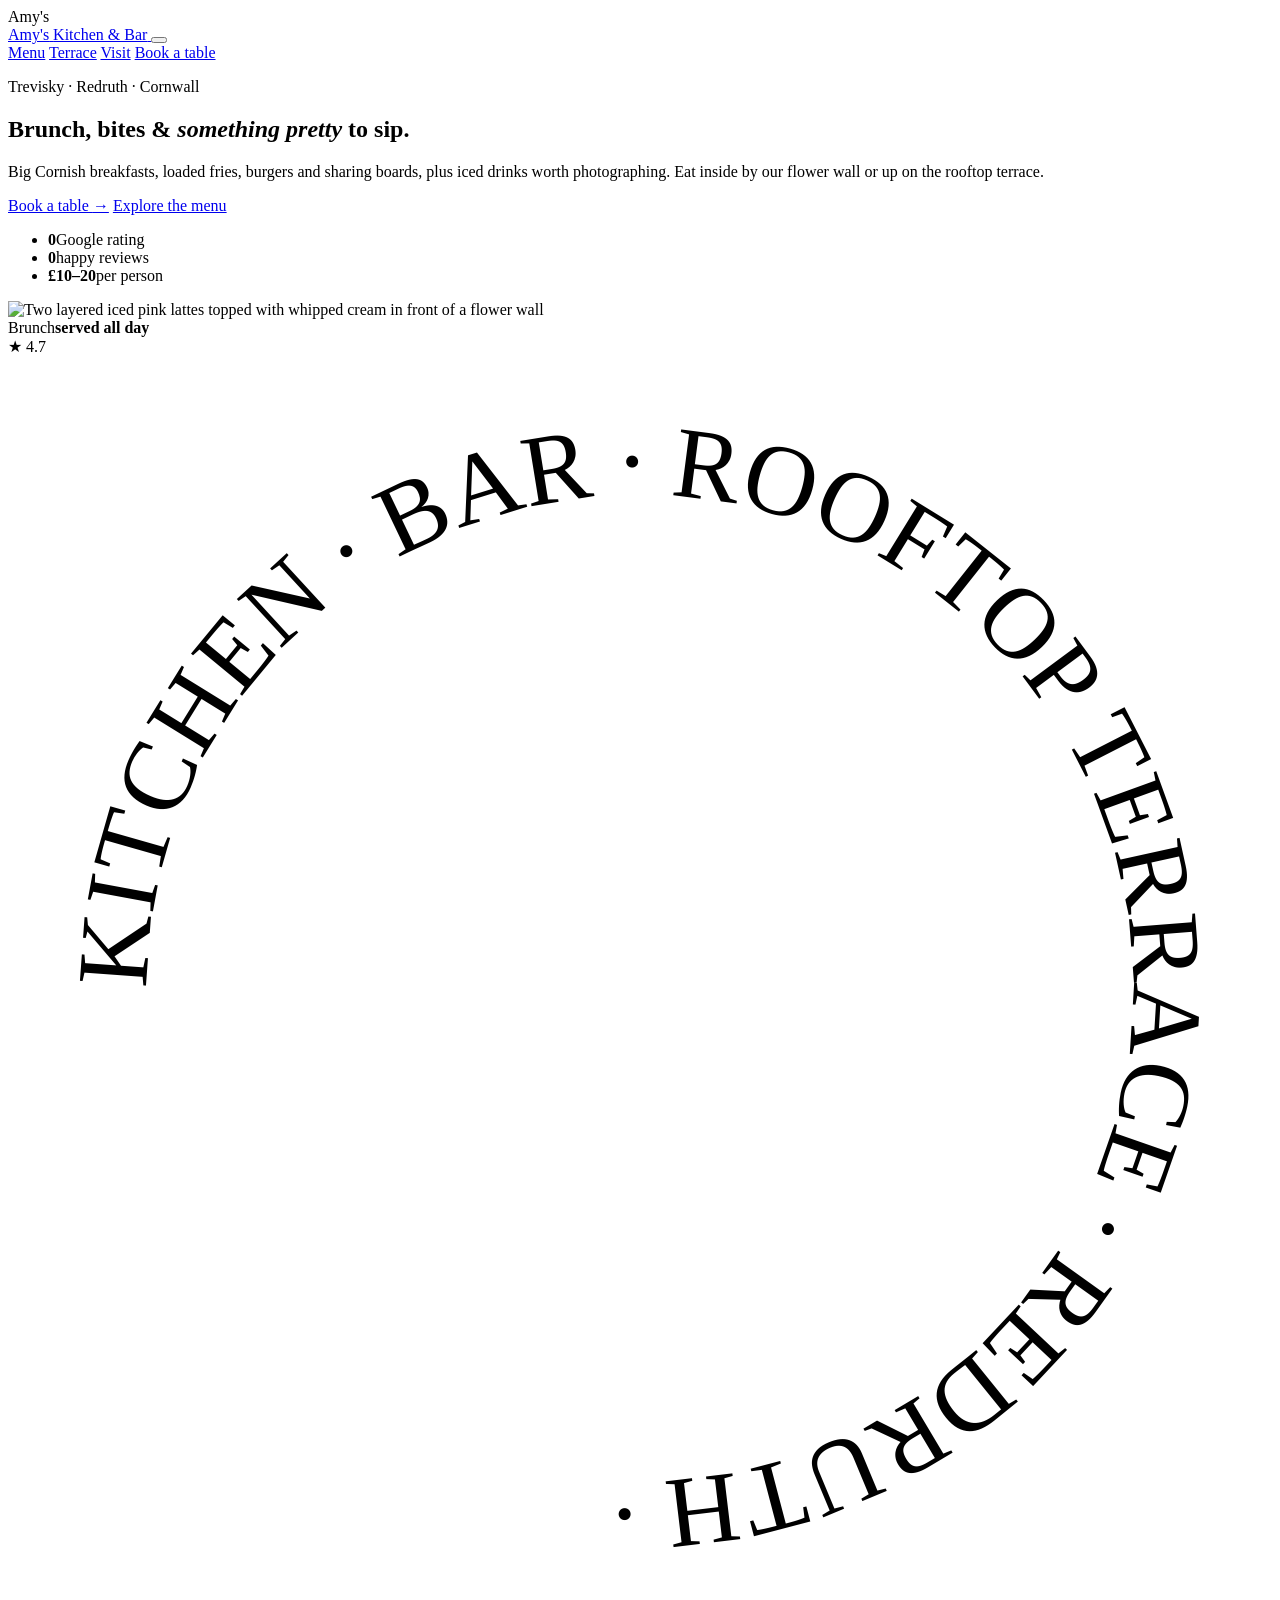
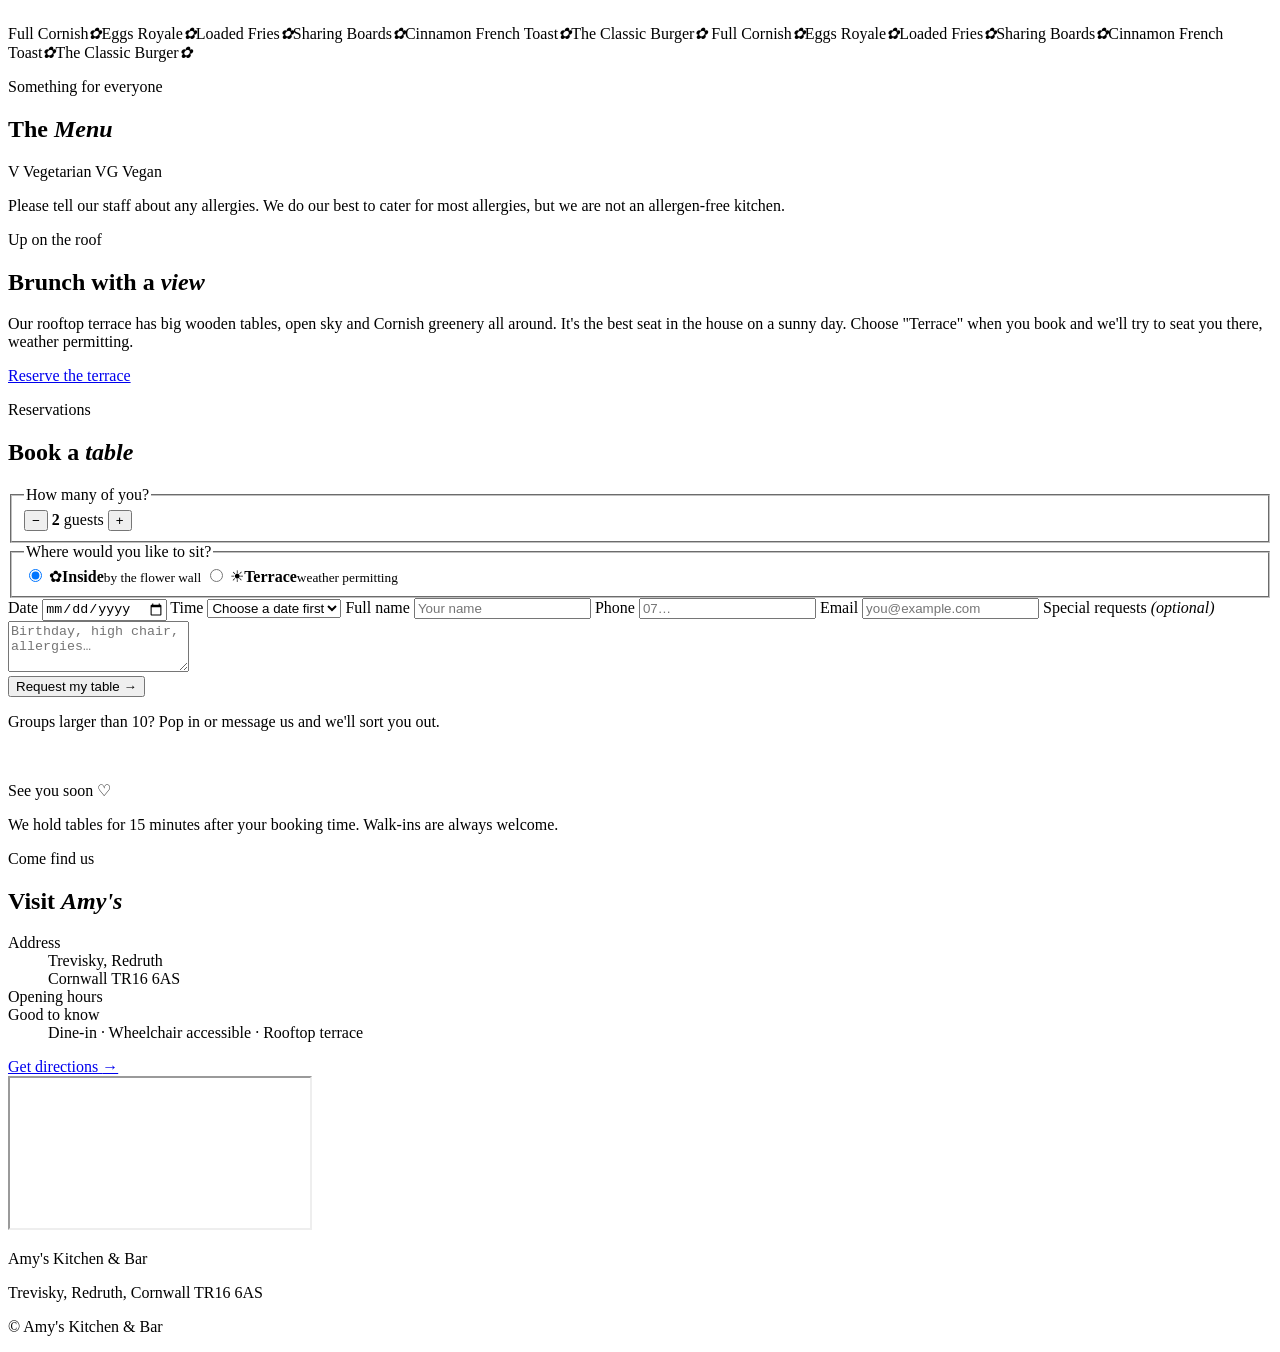
==== amy-kitchen/public/index.html @ fbfc7bfb "Add Amy's Kitchen & Bar website with animations and table booking Static site with animated hero, ta" ====
<!doctype html>
<html lang="en">
<head>
  <meta charset="utf-8" />
  <meta name="viewport" content="width=device-width, initial-scale=1" />
  <title>Amy's Kitchen &amp; Bar · Trevisky, Redruth</title>
  <meta name="description" content="Amy's Kitchen & Bar in Trevisky, Redruth. All-day brunch, loaded fries, burgers, sharing boards and a sunny rooftop terrace. Book a table online." />
  <meta name="theme-color" content="#e8a0b8" />
  <link rel="icon" href="data:image/svg+xml,%3Csvg xmlns='http://www.w3.org/2000/svg' viewBox='0 0 64 64'%3E%3Crect width='64' height='64' rx='32' fill='%23e8a0b8'/%3E%3Ctext x='32' y='45' font-family='Georgia' font-style='italic' font-size='38' text-anchor='middle' fill='%232b2227'%3EA%3C/text%3E%3C/svg%3E" />
  <link rel="preconnect" href="https://fonts.googleapis.com" />
  <link rel="preconnect" href="https://fonts.gstatic.com" crossorigin />
  <link href="https://fonts.googleapis.com/css2?family=Outfit:wght@300;400;500;600;700&family=Playfair+Display:ital,wght@0,500;0,700;1,500;1,700&family=Space+Mono:wght@400;700&display=swap" rel="stylesheet" />
  <link rel="stylesheet" href="/styles.css" />
</head>
<body class="is-loading">
  <div class="loader" aria-hidden="true">
    <span class="loader__word">Amy's</span>
    <span class="loader__bar"></span>
  </div>

  <div class="petals" aria-hidden="true"></div>

  <header class="nav" id="top">
    <div class="nav__inner">
      <a href="#top" class="brand" aria-label="Amy's Kitchen and Bar home">
        <span class="brand__script">Amy's</span>
        <span class="brand__sub">Kitchen &amp; Bar</span>
      </a>
      <button class="nav__toggle" aria-expanded="false" aria-controls="nav-links" aria-label="Open menu"><span></span><span></span></button>
      <nav id="nav-links" class="nav__links">
        <a href="#menu">Menu</a>
        <a href="#terrace">Terrace</a>
        <a href="#visit">Visit</a>
        <a href="#book" class="btn btn--small">Book a table</a>
      </nav>
    </div>
  </header>

  <main>
    <!-- HERO -->
    <section class="hero">
      <div class="hero__text">
        <p class="kicker">Trevisky · Redruth · Cornwall</p>
        <h1 class="split">
          <span class="line"><span>Brunch,</span> <span>bites</span></span>
          <span class="line"><span>&amp;</span> <em>something</em></span>
          <span class="line"><em>pretty</em> <span>to sip.</span></span>
        </h1>
        <p class="lede">Big Cornish breakfasts, loaded fries, burgers and sharing boards, plus iced drinks worth photographing. Eat inside by our flower wall or up on the rooftop terrace.</p>
        <div class="hero__cta">
          <a href="#book" class="btn">Book a table <span class="btn__arrow">→</span></a>
          <a href="#menu" class="btn btn--ghost">Explore the menu</a>
        </div>
        <ul class="stats">
          <li><strong data-count="4.7" data-decimals="1">0</strong><span>Google rating</span></li>
          <li><strong data-count="364">0</strong><span>happy reviews</span></li>
          <li><strong>£10–20</strong><span>per person</span></li>
        </ul>
      </div>
      <div class="hero__art">
        <div class="blob">
          <img src="/img/drinks.jpg" alt="Two layered iced pink lattes topped with whipped cream in front of a flower wall" width="900" height="1200" />
        </div>
        <div class="sticker sticker--a"><span>Brunch</span><b>served all day</b></div>
        <div class="sticker sticker--b">★ 4.7</div>
        <svg class="ring" viewBox="0 0 200 200" aria-hidden="true">
          <defs><path id="circle" d="M100,100 m-78,0 a78,78 0 1,1 156,0 a78,78 0 1,1 -156,0" /></defs>
          <text><textPath href="#circle">KITCHEN · BAR · ROOFTOP TERRACE · REDRUTH · </textPath></text>
        </svg>
      </div>
    </section>

    <div class="marquee" aria-hidden="true">
      <div class="marquee__track">
        <span>Full Cornish</span><i>✿</i><span>Eggs Royale</span><i>✿</i><span>Loaded Fries</span><i>✿</i><span>Sharing Boards</span><i>✿</i><span>Cinnamon French Toast</span><i>✿</i><span>The Classic Burger</span><i>✿</i>
        <span>Full Cornish</span><i>✿</i><span>Eggs Royale</span><i>✿</i><span>Loaded Fries</span><i>✿</i><span>Sharing Boards</span><i>✿</i><span>Cinnamon French Toast</span><i>✿</i><span>The Classic Burger</span><i>✿</i>
      </div>
    </div>

    <!-- MENU -->
    <section class="menu section" id="menu">
      <div class="section__head reveal">
        <p class="kicker">Something for everyone</p>
        <h2>The <em>Menu</em></h2>
        <p class="legend"><span class="tag">V</span> Vegetarian <span class="tag tag--vg">VG</span> Vegan</p>
      </div>

      <div class="tabs-wrap reveal">
        <div class="tabs" role="tablist" aria-label="Menu sections"></div>
      </div>

      <div class="menu__panel" id="menu-panel" role="tabpanel" aria-live="polite"></div>

      <p class="menu__note reveal">Please tell our staff about any allergies. We do our best to cater for most allergies, but we are not an allergen-free kitchen.</p>
    </section>

    <!-- TERRACE -->
    <section class="terrace" id="terrace">
      <div class="terrace__bg" style="background-image:url('/img/terrace.jpg')"></div>
      <div class="terrace__card reveal">
        <p class="kicker kicker--light">Up on the roof</p>
        <h2>Brunch with a <em>view</em></h2>
        <p>Our rooftop terrace has big wooden tables, open sky and Cornish greenery all around. It's the best seat in the house on a sunny day. Choose "Terrace" when you book and we'll try to seat you there, weather permitting.</p>
        <a href="#book" class="btn btn--light">Reserve the terrace</a>
      </div>
    </section>

    <!-- BOOKING -->
    <section class="book section" id="book">
      <div class="section__head reveal">
        <p class="kicker">Reservations</p>
        <h2>Book a <em>table</em></h2>
      </div>

      <div class="book__wrap reveal">
        <form class="form" id="booking-form" novalidate>
          <fieldset class="form__block">
            <legend>How many of you?</legend>
            <div class="stepper">
              <button type="button" class="stepper__btn" data-step="-1" aria-label="Fewer guests">−</button>
              <output id="guests-out" aria-live="polite"><b>2</b> guests</output>
              <button type="button" class="stepper__btn" data-step="1" aria-label="More guests">+</button>
            </div>
          </fieldset>

          <fieldset class="form__block">
            <legend>Where would you like to sit?</legend>
            <div class="seats">
              <label class="seat">
                <input type="radio" name="seating" value="Inside" checked />
                <span class="seat__card"><span class="seat__icon">✿</span><b>Inside</b><small>by the flower wall</small></span>
              </label>
              <label class="seat">
                <input type="radio" name="seating" value="Terrace" />
                <span class="seat__card"><span class="seat__icon">☀</span><b>Terrace</b><small>weather permitting</small></span>
              </label>
            </div>
          </fieldset>

          <div class="form__grid">
            <label class="field">
              <span>Date</span>
              <input type="date" name="date" id="date" required />
            </label>
            <label class="field">
              <span>Time</span>
              <select name="time" id="time" required><option value="">Choose a date first</option></select>
            </label>
            <label class="field">
              <span>Full name</span>
              <input type="text" name="name" autocomplete="name" required maxlength="80" placeholder="Your name" />
            </label>
            <label class="field">
              <span>Phone</span>
              <input type="tel" name="phone" autocomplete="tel" required maxlength="20" placeholder="07…" />
            </label>
            <label class="field field--wide">
              <span>Email</span>
              <input type="email" name="email" autocomplete="email" required maxlength="120" placeholder="you@example.com" />
            </label>
            <label class="field field--wide">
              <span>Special requests <em>(optional)</em></span>
              <textarea name="notes" rows="3" maxlength="500" placeholder="Birthday, high chair, allergies…"></textarea>
            </label>
          </div>

          <p class="form__error" role="alert" hidden></p>
          <button type="submit" class="btn btn--block">Request my table <span class="btn__arrow">→</span></button>
          <p class="form__small">Groups larger than 10? Pop in or message us and we'll sort you out.</p>
        </form>

        <div class="confirm" id="confirm" hidden tabindex="-1">
          <div class="confirm__check" aria-hidden="true">
            <svg viewBox="0 0 52 52"><circle cx="26" cy="26" r="24" /><path d="M15 27l7 7 15-16" /></svg>
          </div>
          <h3>You're booked in!</h3>
          <p id="confirm-text"></p>
          <p class="confirm__ref">Reference <strong id="confirm-ref"></strong></p>
          <button class="btn btn--ghost" id="book-again" type="button">Make another booking</button>
        </div>

        <aside class="book__aside">
          <img src="/img/drinks.jpg" alt="" loading="lazy" />
          <div class="book__aside-text">
            <p class="script">See you soon ♡</p>
            <p>We hold tables for 15 minutes after your booking time. Walk-ins are always welcome.</p>
          </div>
        </aside>
      </div>
    </section>

    <!-- VISIT -->
    <section class="visit section" id="visit">
      <div class="visit__grid">
        <div class="visit__info reveal">
          <p class="kicker">Come find us</p>
          <h2>Visit <em>Amy's</em></h2>
          <dl>
            <dt>Address</dt>
            <dd>Trevisky, Redruth<br />Cornwall TR16 6AS</dd>
            <dt>Opening hours</dt>
            <dd id="hours-list"></dd>
            <dt>Good to know</dt>
            <dd>Dine-in · Wheelchair accessible · Rooftop terrace</dd>
          </dl>
          <a class="btn" target="_blank" rel="noopener" href="https://www.google.com/maps/dir/?api=1&destination=Amy%27s+Kitchen+%26+Bar+Trevisky+Redruth+TR16+6AS">Get directions <span class="btn__arrow">→</span></a>
        </div>
        <div class="visit__map reveal">
          <iframe title="Map showing Amy's Kitchen and Bar in Trevisky, Redruth" loading="lazy" referrerpolicy="no-referrer-when-downgrade"
            src="https://maps.google.com/maps?q=Amy's%20Kitchen%20%26%20Bar%2C%20Trevisky%2C%20Redruth%20TR16%206AS&z=15&output=embed"></iframe>
        </div>
      </div>
    </section>
  </main>

  <footer class="footer">
    <p class="footer__brand">Amy's <span>Kitchen &amp; Bar</span></p>
    <p>Trevisky, Redruth, Cornwall TR16 6AS</p>
    <p class="footer__small">© <span id="year"></span> Amy's Kitchen &amp; Bar</p>
  </footer>

  <script src="/script.js" defer></script>
</body>
</html>
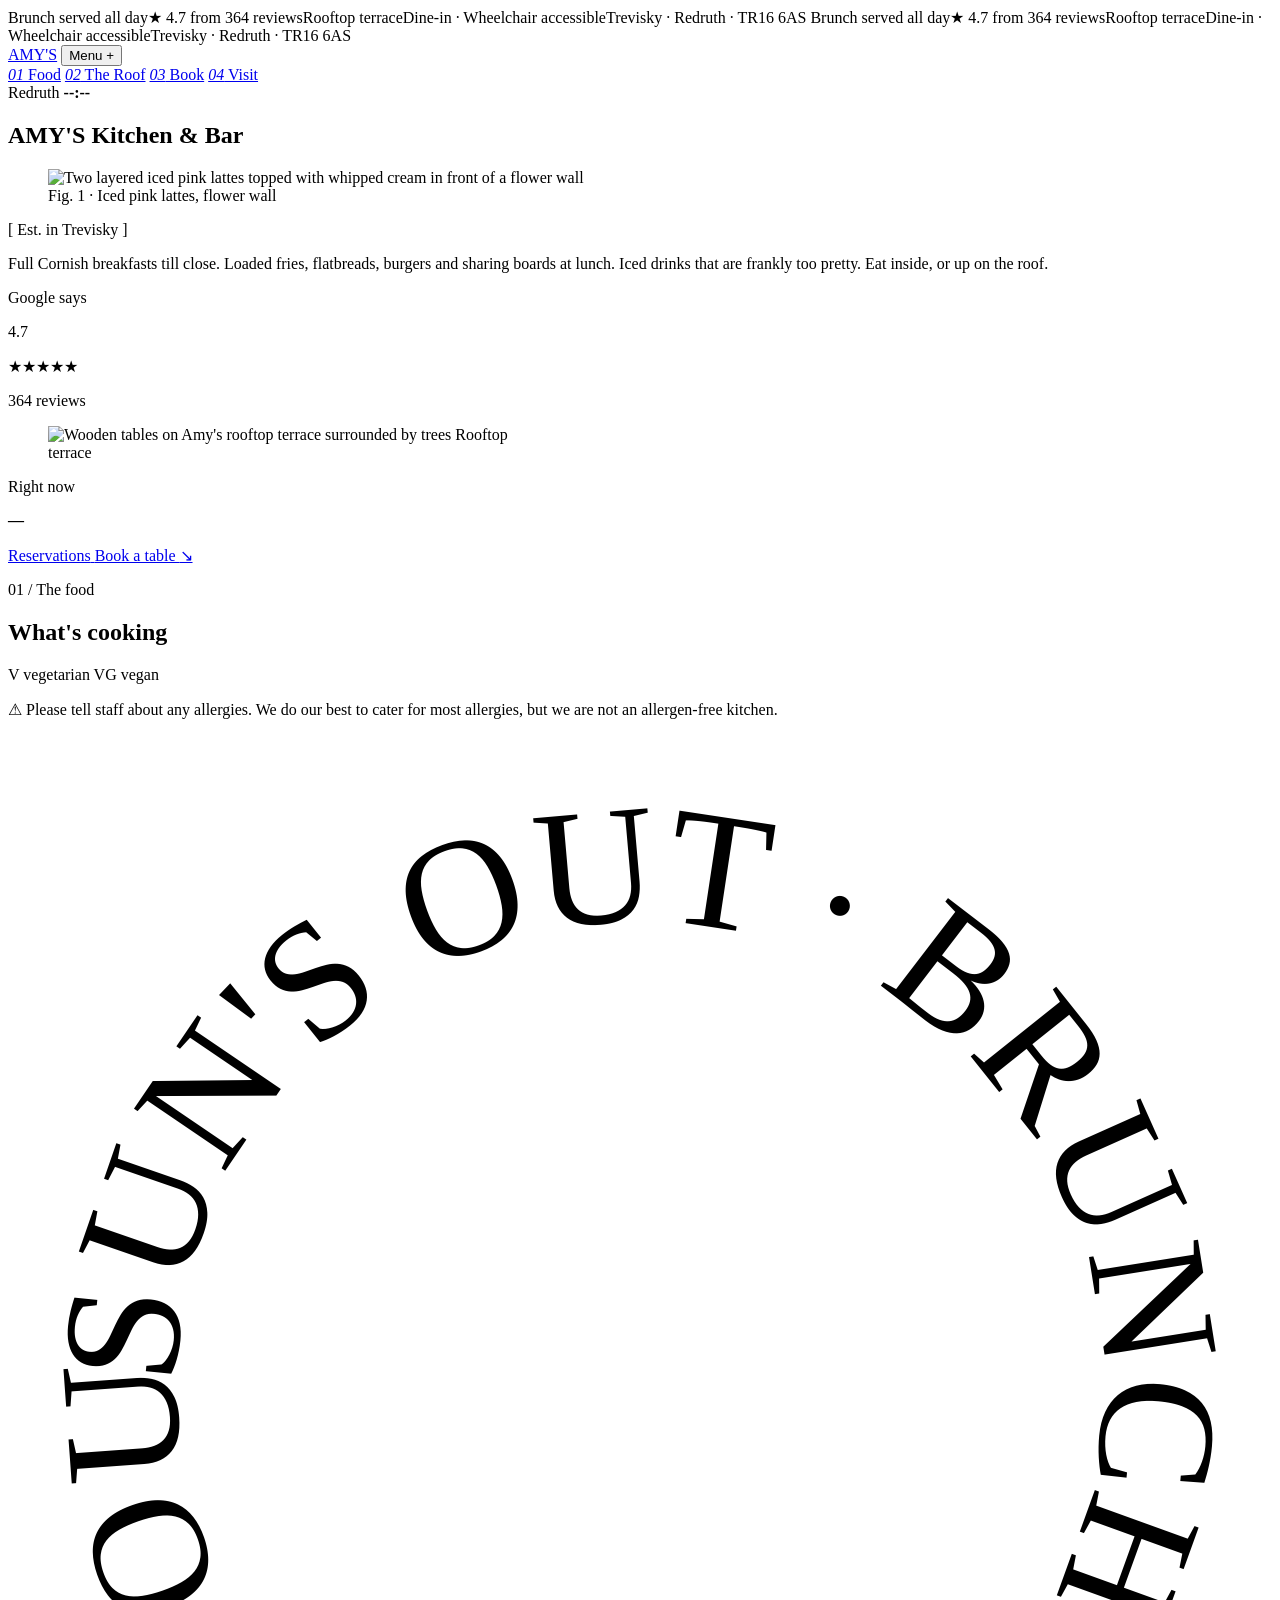
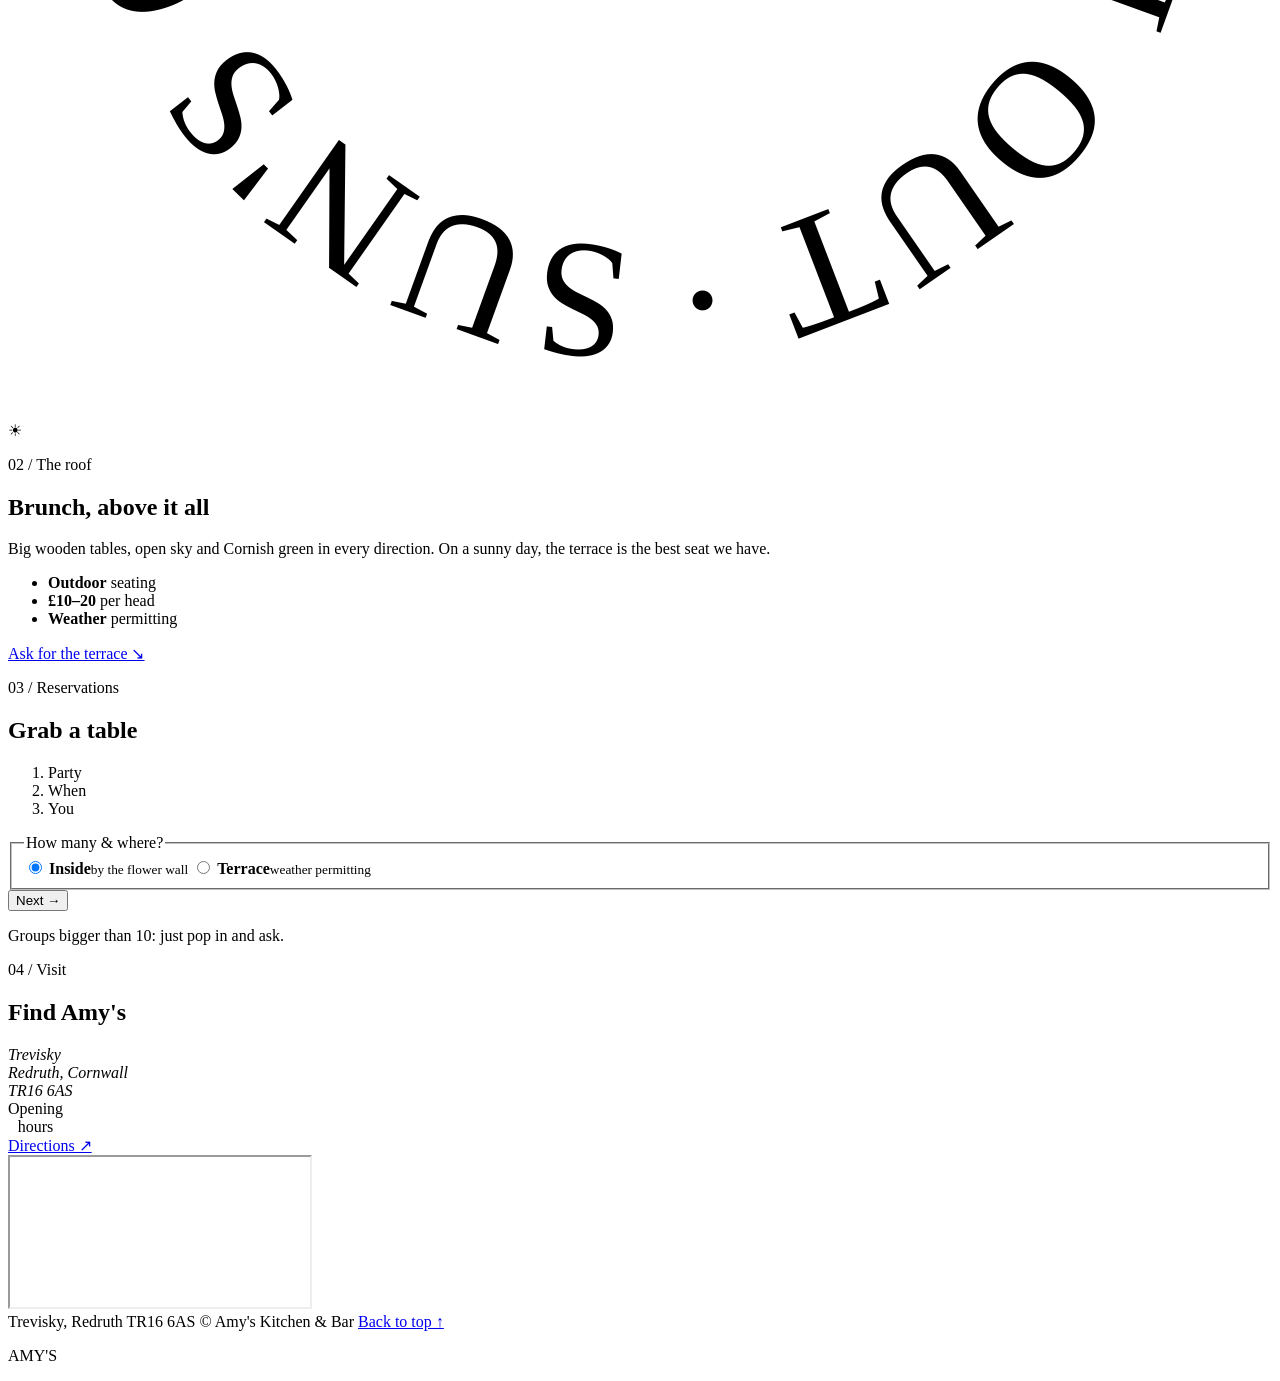
==== commit edc0d867: "Redesign Amy's Kitchen & Bar site with its own identity Replace the soft layout shared with Arch Caf" ====
--- a/amy-kitchen/public/index.html
+++ b/amy-kitchen/public/index.html
@@ -3,220 +3,223 @@
 <head>
   <meta charset="utf-8" />
   <meta name="viewport" content="width=device-width, initial-scale=1" />
-  <title>Amy's Kitchen &amp; Bar · Trevisky, Redruth</title>
-  <meta name="description" content="Amy's Kitchen & Bar in Trevisky, Redruth. All-day brunch, loaded fries, burgers, sharing boards and a sunny rooftop terrace. Book a table online." />
-  <meta name="theme-color" content="#e8a0b8" />
-  <link rel="icon" href="data:image/svg+xml,%3Csvg xmlns='http://www.w3.org/2000/svg' viewBox='0 0 64 64'%3E%3Crect width='64' height='64' rx='32' fill='%23e8a0b8'/%3E%3Ctext x='32' y='45' font-family='Georgia' font-style='italic' font-size='38' text-anchor='middle' fill='%232b2227'%3EA%3C/text%3E%3C/svg%3E" />
+  <title>AMY'S Kitchen &amp; Bar · Trevisky, Redruth</title>
+  <meta name="description" content="Amy's Kitchen & Bar in Trevisky, Redruth. All-day brunch, loaded fries, burgers, sharing boards and a rooftop terrace. Book a table online." />
+  <meta name="theme-color" content="#eaa9c4" />
+  <link rel="icon" href="data:image/svg+xml,%3Csvg xmlns='http://www.w3.org/2000/svg' viewBox='0 0 64 64'%3E%3Crect width='64' height='64' fill='%23eaa9c4'/%3E%3Crect x='3' y='3' width='58' height='58' fill='none' stroke='%23141414' stroke-width='4'/%3E%3Ctext x='32' y='46' font-family='Arial Black,Arial' font-weight='900' font-size='36' text-anchor='middle' fill='%23141414'%3EA%3C/text%3E%3C/svg%3E" />
   <link rel="preconnect" href="https://fonts.googleapis.com" />
   <link rel="preconnect" href="https://fonts.gstatic.com" crossorigin />
-  <link href="https://fonts.googleapis.com/css2?family=Outfit:wght@300;400;500;600;700&family=Playfair+Display:ital,wght@0,500;0,700;1,500;1,700&family=Space+Mono:wght@400;700&display=swap" rel="stylesheet" />
+  <link href="https://fonts.googleapis.com/css2?family=Archivo:wdth,wght@62..125,400..900&family=IBM+Plex+Mono:wght@400;500;700&display=swap" rel="stylesheet" />
   <link rel="stylesheet" href="/styles.css" />
 </head>
-<body class="is-loading">
-  <div class="loader" aria-hidden="true">
-    <span class="loader__word">Amy's</span>
-    <span class="loader__bar"></span>
+<body>
+  <div class="curtain" aria-hidden="true"><span></span><span></span><span></span><span></span></div>
+  <div class="cursor" aria-hidden="true"></div>
+
+  <div class="ticker" aria-hidden="true">
+    <div class="ticker__track">
+      <span>Brunch served all day</span><span>★ 4.7 from 364 reviews</span><span>Rooftop terrace</span><span>Dine-in · Wheelchair accessible</span><span>Trevisky · Redruth · TR16 6AS</span>
+      <span>Brunch served all day</span><span>★ 4.7 from 364 reviews</span><span>Rooftop terrace</span><span>Dine-in · Wheelchair accessible</span><span>Trevisky · Redruth · TR16 6AS</span>
+    </div>
   </div>
 
-  <div class="petals" aria-hidden="true"></div>
-
   <header class="nav" id="top">
-    <div class="nav__inner">
-      <a href="#top" class="brand" aria-label="Amy's Kitchen and Bar home">
-        <span class="brand__script">Amy's</span>
-        <span class="brand__sub">Kitchen &amp; Bar</span>
+    <a href="#top" class="nav__logo">AMY'S</a>
+    <button class="nav__toggle" aria-expanded="false" aria-controls="nav-links">Menu +</button>
+    <nav id="nav-links" class="nav__links">
+      <a href="#food"><i>01</i> Food</a>
+      <a href="#roof"><i>02</i> The Roof</a>
+      <a href="#book"><i>03</i> Book</a>
+      <a href="#visit"><i>04</i> Visit</a>
+    </nav>
+    <div class="nav__clock" aria-label="Local time in Redruth"><span class="dot"></span> Redruth <b id="clock">--:--</b></div>
+  </header>
+
+  <main>
+    <!-- BENTO HERO -->
+    <section class="bento" aria-label="Welcome">
+      <div class="cell cell--word">
+        <h1>
+          <span class="word" aria-label="Amy's"><span>A</span><span>M</span><span>Y</span><span>'</span><span>S</span></span>
+          <span class="word-sub">Kitchen &amp; Bar</span>
+        </h1>
+      </div>
+
+      <figure class="cell cell--photo">
+        <img src="/img/drinks.jpg" alt="Two layered iced pink lattes topped with whipped cream in front of a flower wall" />
+        <figcaption>Fig. 1 · Iced pink lattes, flower wall</figcaption>
+      </figure>
+
+      <div class="cell cell--intro">
+        <p class="label">[ Est. in Trevisky ]</p>
+        <p class="intro">Full Cornish breakfasts till close. Loaded fries, flatbreads, burgers and sharing boards at lunch. Iced drinks that are frankly too pretty. Eat inside, or up on the roof.</p>
+      </div>
+
+      <div class="cell cell--rating">
+        <p class="label">Google says</p>
+        <p class="big" data-count="4.7" data-decimals="1">4.7</p>
+        <p class="stars">★★★★★</p>
+        <p class="small"><span data-count="364">364</span> reviews</p>
+      </div>
+
+      <figure class="cell cell--terrace">
+        <img src="/img/terrace.jpg" alt="Wooden tables on Amy's rooftop terrace surrounded by trees" />
+        <span class="stamp">Rooftop<br />terrace</span>
+      </figure>
+
+      <div class="cell cell--open">
+        <p class="label">Right now</p>
+        <p class="status" id="open-status"><span class="dot"></span> <b>—</b></p>
+        <p class="small" id="open-detail"></p>
+      </div>
+
+      <a class="cell cell--book" href="#book">
+        <span class="label">Reservations</span>
+        <span class="book-cta">Book a table <span class="arrow">↘</span></span>
       </a>
-      <button class="nav__toggle" aria-expanded="false" aria-controls="nav-links" aria-label="Open menu"><span></span><span></span></button>
-      <nav id="nav-links" class="nav__links">
-        <a href="#menu">Menu</a>
-        <a href="#terrace">Terrace</a>
-        <a href="#visit">Visit</a>
-        <a href="#book" class="btn btn--small">Book a table</a>
-      </nav>
-    </div>
-  </header>
-
-  <main>
-    <!-- HERO -->
-    <section class="hero">
-      <div class="hero__text">
-        <p class="kicker">Trevisky · Redruth · Cornwall</p>
-        <h1 class="split">
-          <span class="line"><span>Brunch,</span> <span>bites</span></span>
-          <span class="line"><span>&amp;</span> <em>something</em></span>
-          <span class="line"><em>pretty</em> <span>to sip.</span></span>
-        </h1>
-        <p class="lede">Big Cornish breakfasts, loaded fries, burgers and sharing boards, plus iced drinks worth photographing. Eat inside by our flower wall or up on the rooftop terrace.</p>
-        <div class="hero__cta">
-          <a href="#book" class="btn">Book a table <span class="btn__arrow">→</span></a>
-          <a href="#menu" class="btn btn--ghost">Explore the menu</a>
+    </section>
+
+    <!-- FOOD -->
+    <section class="food" id="food">
+      <header class="block-head">
+        <p class="label">01 / The food</p>
+        <h2 data-scramble>What's cooking</h2>
+        <p class="legend"><span class="tag">V</span> vegetarian <span class="tag tag--vg">VG</span> vegan</p>
+      </header>
+
+      <div class="food__layout">
+        <aside class="food__index" aria-label="Menu sections">
+          <ol id="menu-index"></ol>
+        </aside>
+        <div class="food__board" id="menu-board"></div>
+      </div>
+
+      <p class="allergy">⚠ Please tell staff about any allergies. We do our best to cater for most allergies, but we are not an allergen-free kitchen.</p>
+    </section>
+
+    <!-- ROOF -->
+    <section class="roof" id="roof">
+      <div class="roof__img">
+        <img src="/img/terrace.jpg" alt="" loading="lazy" />
+        <div class="roof__sticker" aria-hidden="true">
+          <svg viewBox="0 0 120 120"><defs><path id="c" d="M60,60 m-44,0 a44,44 0 1,1 88,0 a44,44 0 1,1 -88,0" /></defs><text><textPath href="#c">SUN'S OUT · BRUNCH OUT · SUN'S OUT · </textPath></text></svg>
+          <span>☀</span>
         </div>
-        <ul class="stats">
-          <li><strong data-count="4.7" data-decimals="1">0</strong><span>Google rating</span></li>
-          <li><strong data-count="364">0</strong><span>happy reviews</span></li>
-          <li><strong>£10–20</strong><span>per person</span></li>
+      </div>
+      <div class="roof__text">
+        <p class="label">02 / The roof</p>
+        <h2 data-scramble>Brunch, above it all</h2>
+        <p>Big wooden tables, open sky and Cornish green in every direction. On a sunny day, the terrace is the best seat we have.</p>
+        <ul class="facts">
+          <li><b>Outdoor</b> seating</li>
+          <li><b>£10–20</b> per head</li>
+          <li><b>Weather</b> permitting</li>
         </ul>
-      </div>
-      <div class="hero__art">
-        <div class="blob">
-          <img src="/img/drinks.jpg" alt="Two layered iced pink lattes topped with whipped cream in front of a flower wall" width="900" height="1200" />
-        </div>
-        <div class="sticker sticker--a"><span>Brunch</span><b>served all day</b></div>
-        <div class="sticker sticker--b">★ 4.7</div>
-        <svg class="ring" viewBox="0 0 200 200" aria-hidden="true">
-          <defs><path id="circle" d="M100,100 m-78,0 a78,78 0 1,1 156,0 a78,78 0 1,1 -156,0" /></defs>
-          <text><textPath href="#circle">KITCHEN · BAR · ROOFTOP TERRACE · REDRUTH · </textPath></text>
-        </svg>
-      </div>
-    </section>
-
-    <div class="marquee" aria-hidden="true">
-      <div class="marquee__track">
-        <span>Full Cornish</span><i>✿</i><span>Eggs Royale</span><i>✿</i><span>Loaded Fries</span><i>✿</i><span>Sharing Boards</span><i>✿</i><span>Cinnamon French Toast</span><i>✿</i><span>The Classic Burger</span><i>✿</i>
-        <span>Full Cornish</span><i>✿</i><span>Eggs Royale</span><i>✿</i><span>Loaded Fries</span><i>✿</i><span>Sharing Boards</span><i>✿</i><span>Cinnamon French Toast</span><i>✿</i><span>The Classic Burger</span><i>✿</i>
-      </div>
-    </div>
-
-    <!-- MENU -->
-    <section class="menu section" id="menu">
-      <div class="section__head reveal">
-        <p class="kicker">Something for everyone</p>
-        <h2>The <em>Menu</em></h2>
-        <p class="legend"><span class="tag">V</span> Vegetarian <span class="tag tag--vg">VG</span> Vegan</p>
-      </div>
-
-      <div class="tabs-wrap reveal">
-        <div class="tabs" role="tablist" aria-label="Menu sections"></div>
-      </div>
-
-      <div class="menu__panel" id="menu-panel" role="tabpanel" aria-live="polite"></div>
-
-      <p class="menu__note reveal">Please tell our staff about any allergies. We do our best to cater for most allergies, but we are not an allergen-free kitchen.</p>
-    </section>
-
-    <!-- TERRACE -->
-    <section class="terrace" id="terrace">
-      <div class="terrace__bg" style="background-image:url('/img/terrace.jpg')"></div>
-      <div class="terrace__card reveal">
-        <p class="kicker kicker--light">Up on the roof</p>
-        <h2>Brunch with a <em>view</em></h2>
-        <p>Our rooftop terrace has big wooden tables, open sky and Cornish greenery all around. It's the best seat in the house on a sunny day. Choose "Terrace" when you book and we'll try to seat you there, weather permitting.</p>
-        <a href="#book" class="btn btn--light">Reserve the terrace</a>
+        <a href="#book" class="btn">Ask for the terrace ↘</a>
       </div>
     </section>
 
     <!-- BOOKING -->
-    <section class="book section" id="book">
-      <div class="section__head reveal">
-        <p class="kicker">Reservations</p>
-        <h2>Book a <em>table</em></h2>
-      </div>
-
-      <div class="book__wrap reveal">
-        <form class="form" id="booking-form" novalidate>
-          <fieldset class="form__block">
-            <legend>How many of you?</legend>
-            <div class="stepper">
-              <button type="button" class="stepper__btn" data-step="-1" aria-label="Fewer guests">−</button>
-              <output id="guests-out" aria-live="polite"><b>2</b> guests</output>
-              <button type="button" class="stepper__btn" data-step="1" aria-label="More guests">+</button>
-            </div>
-          </fieldset>
-
-          <fieldset class="form__block">
-            <legend>Where would you like to sit?</legend>
+    <section class="book" id="book">
+      <header class="block-head block-head--light">
+        <p class="label">03 / Reservations</p>
+        <h2 data-scramble>Grab a table</h2>
+      </header>
+
+      <div class="book__stage">
+        <form class="wizard" id="booking-form" novalidate>
+          <div class="wizard__progress" aria-hidden="true"><span id="progress"></span></div>
+          <ol class="wizard__steps" aria-hidden="true">
+            <li class="is-active">Party</li><li>When</li><li>You</li>
+          </ol>
+
+          <!-- STEP 1 -->
+          <fieldset class="step is-active" data-step="0">
+            <legend class="step__title">How many &amp; where?</legend>
+            <div class="party" role="radiogroup" aria-label="Number of guests" id="party"></div>
             <div class="seats">
               <label class="seat">
                 <input type="radio" name="seating" value="Inside" checked />
-                <span class="seat__card"><span class="seat__icon">✿</span><b>Inside</b><small>by the flower wall</small></span>
+                <span><b>Inside</b><small>by the flower wall</small></span>
               </label>
               <label class="seat">
                 <input type="radio" name="seating" value="Terrace" />
-                <span class="seat__card"><span class="seat__icon">☀</span><b>Terrace</b><small>weather permitting</small></span>
+                <span><b>Terrace</b><small>weather permitting</small></span>
               </label>
             </div>
           </fieldset>
 
-          <div class="form__grid">
-            <label class="field">
-              <span>Date</span>
-              <input type="date" name="date" id="date" required />
-            </label>
-            <label class="field">
-              <span>Time</span>
-              <select name="time" id="time" required><option value="">Choose a date first</option></select>
-            </label>
-            <label class="field">
-              <span>Full name</span>
-              <input type="text" name="name" autocomplete="name" required maxlength="80" placeholder="Your name" />
-            </label>
-            <label class="field">
-              <span>Phone</span>
-              <input type="tel" name="phone" autocomplete="tel" required maxlength="20" placeholder="07…" />
-            </label>
-            <label class="field field--wide">
-              <span>Email</span>
-              <input type="email" name="email" autocomplete="email" required maxlength="120" placeholder="you@example.com" />
-            </label>
-            <label class="field field--wide">
-              <span>Special requests <em>(optional)</em></span>
-              <textarea name="notes" rows="3" maxlength="500" placeholder="Birthday, high chair, allergies…"></textarea>
-            </label>
+          <!-- STEP 2 -->
+          <fieldset class="step" data-step="1" hidden>
+            <legend class="step__title">Pick a day &amp; time</legend>
+            <div class="days" id="days" role="radiogroup" aria-label="Date"></div>
+            <div class="slots" id="slots" role="radiogroup" aria-label="Time"></div>
+            <input type="hidden" name="date" id="date" />
+            <input type="hidden" name="time" id="time" />
+          </fieldset>
+
+          <!-- STEP 3 -->
+          <fieldset class="step" data-step="2" hidden>
+            <legend class="step__title">Who's coming?</legend>
+            <div class="fields">
+              <label class="field"><span>Name</span><input type="text" name="name" autocomplete="name" required maxlength="80" /></label>
+              <label class="field"><span>Phone</span><input type="tel" name="phone" autocomplete="tel" required maxlength="20" /></label>
+              <label class="field field--wide"><span>Email</span><input type="email" name="email" autocomplete="email" required maxlength="120" /></label>
+              <label class="field field--wide"><span>Notes <em>(optional)</em></span><textarea name="notes" rows="2" maxlength="500" placeholder="Birthday? High chair? Allergies?"></textarea></label>
+            </div>
+          </fieldset>
+
+          <p class="wizard__error" role="alert" hidden></p>
+
+          <div class="wizard__nav">
+            <button type="button" class="btn btn--ghost" id="back" hidden>← Back</button>
+            <button type="button" class="btn" id="next">Next →</button>
+            <button type="submit" class="btn btn--pink" id="submit" hidden>Confirm booking</button>
           </div>
-
-          <p class="form__error" role="alert" hidden></p>
-          <button type="submit" class="btn btn--block">Request my table <span class="btn__arrow">→</span></button>
-          <p class="form__small">Groups larger than 10? Pop in or message us and we'll sort you out.</p>
         </form>
 
-        <div class="confirm" id="confirm" hidden tabindex="-1">
-          <div class="confirm__check" aria-hidden="true">
-            <svg viewBox="0 0 52 52"><circle cx="26" cy="26" r="24" /><path d="M15 27l7 7 15-16" /></svg>
+        <div class="receipt-slot" id="receipt-slot" hidden>
+          <div class="printer" aria-hidden="true"></div>
+          <div class="receipt" id="receipt" tabindex="-1">
+            <p class="r-logo">AMY'S</p>
+            <p class="r-center">KITCHEN &amp; BAR<br />TREVISKY · REDRUTH</p>
+            <p class="r-rule"></p>
+            <dl id="receipt-lines"></dl>
+            <p class="r-rule"></p>
+            <p class="r-center">TABLE HELD 15 MIN<br />AFTER BOOKING TIME</p>
+            <div class="barcode" id="barcode"></div>
+            <p class="r-center r-ref" id="receipt-ref"></p>
+            <p class="r-center r-thanks">THANK YOU ♥ SEE YOU SOON</p>
           </div>
-          <h3>You're booked in!</h3>
-          <p id="confirm-text"></p>
-          <p class="confirm__ref">Reference <strong id="confirm-ref"></strong></p>
-          <button class="btn btn--ghost" id="book-again" type="button">Make another booking</button>
+          <button class="btn btn--ghost btn--light" id="again" type="button">New booking</button>
         </div>
-
-        <aside class="book__aside">
-          <img src="/img/drinks.jpg" alt="" loading="lazy" />
-          <div class="book__aside-text">
-            <p class="script">See you soon ♡</p>
-            <p>We hold tables for 15 minutes after your booking time. Walk-ins are always welcome.</p>
-          </div>
-        </aside>
-      </div>
+      </div>
+      <p class="book__small">Groups bigger than 10: just pop in and ask.</p>
     </section>
 
     <!-- VISIT -->
-    <section class="visit section" id="visit">
-      <div class="visit__grid">
-        <div class="visit__info reveal">
-          <p class="kicker">Come find us</p>
-          <h2>Visit <em>Amy's</em></h2>
-          <dl>
-            <dt>Address</dt>
-            <dd>Trevisky, Redruth<br />Cornwall TR16 6AS</dd>
-            <dt>Opening hours</dt>
-            <dd id="hours-list"></dd>
-            <dt>Good to know</dt>
-            <dd>Dine-in · Wheelchair accessible · Rooftop terrace</dd>
-          </dl>
-          <a class="btn" target="_blank" rel="noopener" href="https://www.google.com/maps/dir/?api=1&destination=Amy%27s+Kitchen+%26+Bar+Trevisky+Redruth+TR16+6AS">Get directions <span class="btn__arrow">→</span></a>
-        </div>
-        <div class="visit__map reveal">
-          <iframe title="Map showing Amy's Kitchen and Bar in Trevisky, Redruth" loading="lazy" referrerpolicy="no-referrer-when-downgrade"
-            src="https://maps.google.com/maps?q=Amy's%20Kitchen%20%26%20Bar%2C%20Trevisky%2C%20Redruth%20TR16%206AS&z=15&output=embed"></iframe>
-        </div>
+    <section class="visit" id="visit">
+      <div class="visit__info">
+        <p class="label">04 / Visit</p>
+        <h2 data-scramble>Find Amy's</h2>
+        <address>Trevisky<br />Redruth, Cornwall<br />TR16 6AS</address>
+        <table class="hours" id="hours"><caption class="label">Opening hours</caption></table>
+        <a class="btn" target="_blank" rel="noopener" href="https://www.google.com/maps/dir/?api=1&destination=Amy%27s+Kitchen+%26+Bar+Trevisky+Redruth+TR16+6AS">Directions ↗</a>
+      </div>
+      <div class="visit__map">
+        <iframe title="Map showing Amy's Kitchen and Bar in Trevisky, Redruth" loading="lazy" referrerpolicy="no-referrer-when-downgrade"
+          src="https://maps.google.com/maps?q=Amy's%20Kitchen%20%26%20Bar%2C%20Trevisky%2C%20Redruth%20TR16%206AS&z=15&output=embed"></iframe>
       </div>
     </section>
   </main>
 
   <footer class="footer">
-    <p class="footer__brand">Amy's <span>Kitchen &amp; Bar</span></p>
-    <p>Trevisky, Redruth, Cornwall TR16 6AS</p>
-    <p class="footer__small">© <span id="year"></span> Amy's Kitchen &amp; Bar</p>
+    <div class="footer__row">
+      <span>Trevisky, Redruth TR16 6AS</span>
+      <span>© <span id="year"></span> Amy's Kitchen &amp; Bar</span>
+      <a href="#top">Back to top ↑</a>
+    </div>
+    <p class="footer__word" aria-hidden="true">AMY'S</p>
   </footer>
 
   <script src="/script.js" defer></script>
